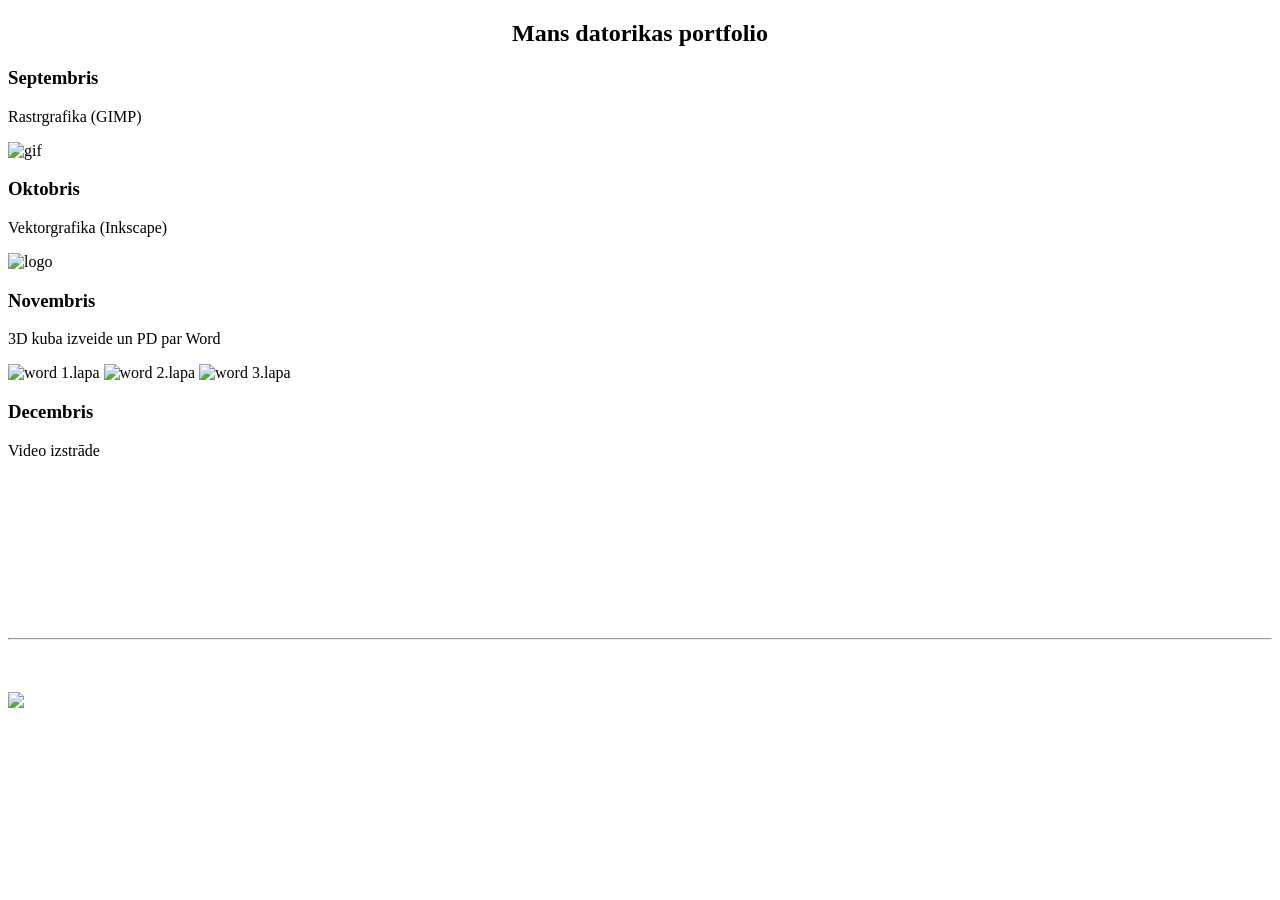
==== index.html @ 6e6425d8 "izdaru commit darbibu" ====
<!DOCTYPE html>
<!--
Click nbfs://nbhost/SystemFileSystem/Templates/Licenses/license-default.txt to change this license
Click nbfs://nbhost/SystemFileSystem/Templates/Other/html.html to edit this template
-->
<html>
    <head>

    <link rel="stylesheet" href="newcss.css">
        <title>Mans datorikas portfolio</title>
        <meta charset="UTF-8">
        <meta name="viewport" content="width=device-width, initial-scale=1.0">
    </head>
    <body>
        
        <h2 style="text-align:center">Mans datorikas portfolio</h2>

<div class="timeline">
    <div class="timeline-container left">
        <div class="content">
            <h3>Septembris</h3>
            <p>Rastrgrafika (GIMP)</p><img src="images/gif.gif" width="250px" alt="gif">
        </div>
    </div>
    <div class="timeline-container right">
        <div class="content">
            <h3>Oktobris</h3>
            <p>Vektorgrafika (Inkscape)</p><img src="images/logo.png" width="200"  alt="logo">
        </div>
    </div>
    <div class="timeline-container left">
        <div class="content">
            <h3>Novembris</h3>
            <p>3D kuba izveide un PD par Word</p><img src="images/word1.png" height="250" alt="word 1.lapa">
        <img src="images/word2.png" height="250" alt="word 2.lapa"> 
        
        <img src="images/word3.png" height="250" alt="word 3.lapa"> </div>
    </div>
    <div class="timeline-container right">
        <div class="content">
            <h3>Decembris</h3>
            <p>Video izstrāde</p><iframe width="250"  src="https://www.youtube.com/embed/1aHmJi99iUU?si=oRQ1Y1-59w61WzuI" title="YouTube video player" frameborder="0" allow="accelerometer; autoplay; clipboard-write; encrypted-media; gyroscope; picture-in-picture; web-share" referrerpolicy="strict-origin-when-cross-origin" allowfullscreen></iframe>
        
        </div>
    </div>
</div>
        <hr>
        <p>
        <br><br>
            <a href="otrais.html"> <img src="images/r.png" width="500"></a>
        </p>
        
        
    </body>
</html>
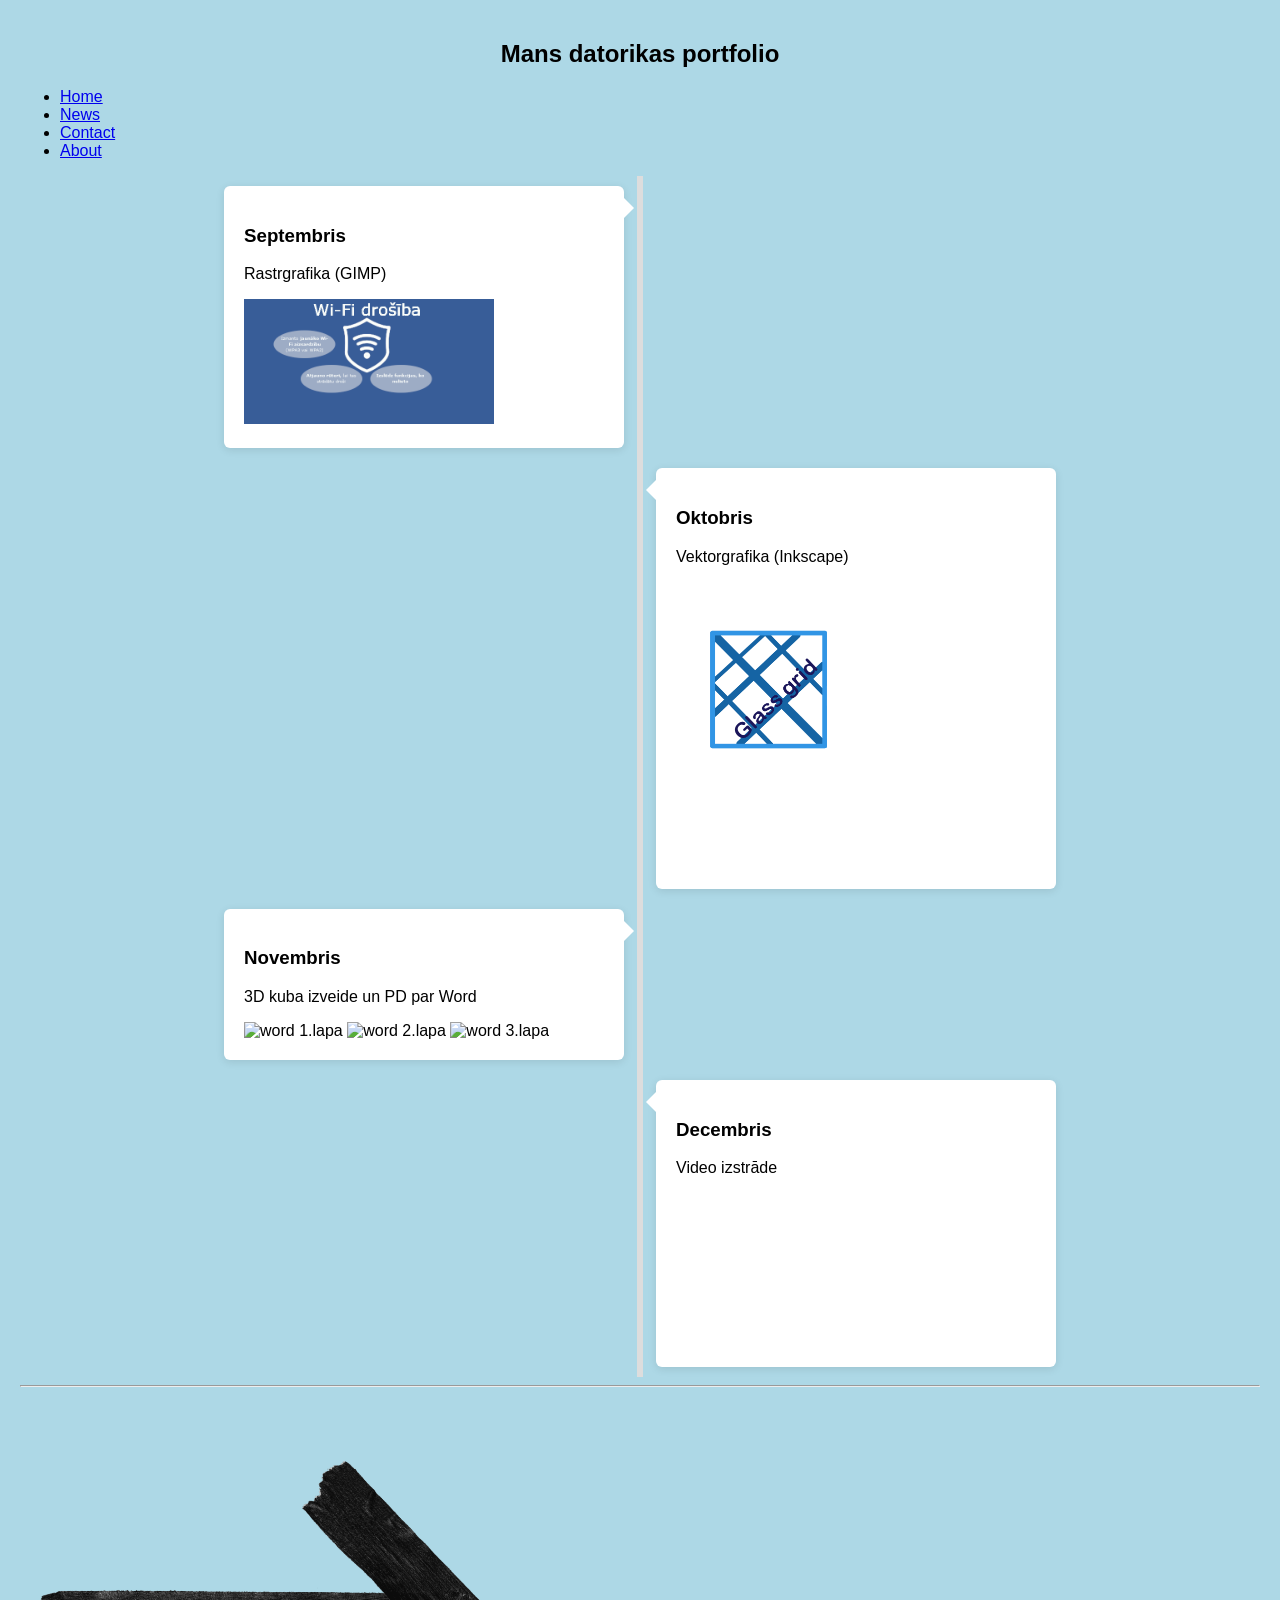
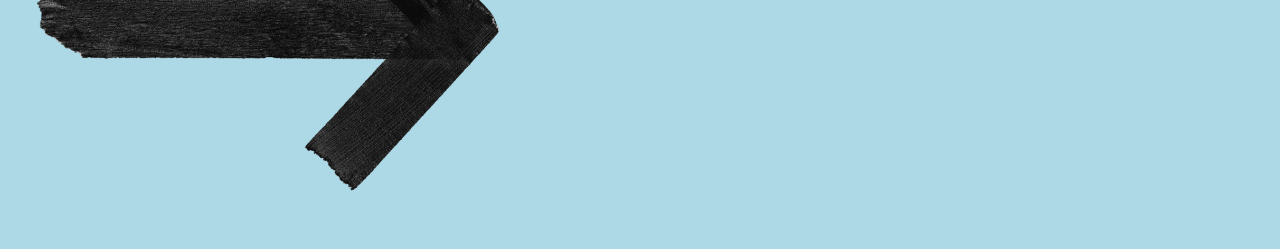
==== commit 0f9d6265: "izdaru commit darbibu" ====
--- a/index.html
+++ b/index.html
@@ -14,7 +14,12 @@
     <body>
         
         <h2 style="text-align:center">Mans datorikas portfolio</h2>
-
+<ul>
+  <li><a href="#home">Home</a></li>
+  <li><a href="#news">News</a></li>
+  <li><a href="#contact">Contact</a></li>
+  <li><a href="#about">About</a></li>
+</ul>
 <div class="timeline">
     <div class="timeline-container left">
         <div class="content">
--- a/newcss.css
+++ b/newcss.css
@@ -0,0 +1,139 @@
+/*
+Click nbfs://nbhost/SystemFileSystem/Templates/Licenses/license-default.txt to change this license
+Click nbfs://nbhost/SystemFileSystem/Templates/ClientSide/css.css to edit this template
+*/
+/* 
+    Created on : Feb 20, 2026, 12:49:36 PM
+    Author     : kpandare
+*/
+    body {
+        font-family: Arial, sans-serif;
+        background: lightblue;
+        margin: 0;
+        padding: 20px;
+    }
+
+    .timeline {
+        position: relative;
+        max-width: 800px;
+        margin: auto;
+    }
+
+    /* Vertical line */
+    .timeline::after {
+        content: '';
+        position: absolute;
+        width: 6px;
+        background-color: #ddd;
+        top: 0;
+        bottom: 0;
+        left: 50%;
+        margin-left: -3px;
+    }
+
+    /* Timeline container */
+    .timeline-container {
+        padding: 10px 40px;
+        position: relative;
+        background-color: inherit;
+        width: 50%;
+    }
+
+   
+
+    /* Left side */
+    .left {
+        left: -7%;
+    }
+
+    /* Right side */
+    .right {
+        left: 47%;
+    }
+
+    /* Arrows */
+    .left::before {
+        content: " ";
+        height: 0;
+        position: absolute;
+        top: 22px;
+        width: 0;
+        z-index: 1;
+        right: 30px;
+        border: medium solid white;
+        border-width: 10px 0 10px 10px;
+        border-color: transparent transparent transparent white;
+    }
+
+    .right::before {
+        content: " ";
+        height: 0;
+        position: absolute;
+        top: 22px;
+        width: 0;
+        z-index: 1;
+        left: 30px;
+        border: medium solid white;
+        border-width: 10px 10px 10px 0;
+        border-color: transparent white transparent transparent;
+    }
+
+    /* Content box */
+    .content {
+        padding: 20px;
+        background-color: white;
+        position: relative;
+        border-radius: 6px;
+        box-shadow: 0 2px 8px rgba(0,0,0,0.1);
+    }
+
+    /* Responsive design */
+    @media screen and (max-width: 600px) {
+        .timeline::after {
+            left: 31px;
+        }
+
+        .timeline-container {
+            width: 100%;
+            padding-left: 70px;
+            padding-right: 25px;
+        }
+
+        .timeline-container::after {
+            left: 15px;
+        }
+
+        .left::before, .right::before {
+            left: 60px;
+            border: medium solid white;
+            border-width: 10px 10px 10px 0;
+            border-color: transparent white transparent transparent;
+        }
+
+        .right {
+            left: 0%;
+        }
+    ul {
+  list-style-type: none;
+  margin: 0;
+  padding: 0;
+  overflow: hidden;
+  background-color: #333333;
+}
+
+ul li {
+  float: left;
+}
+
+ul li a {
+  display: block;
+  color: white;
+  text-align: center;
+  padding: 14px 16px;
+  text-decoration: none;
+}
+
+ul li a:hover {
+  background-color: #111111;
+}
+
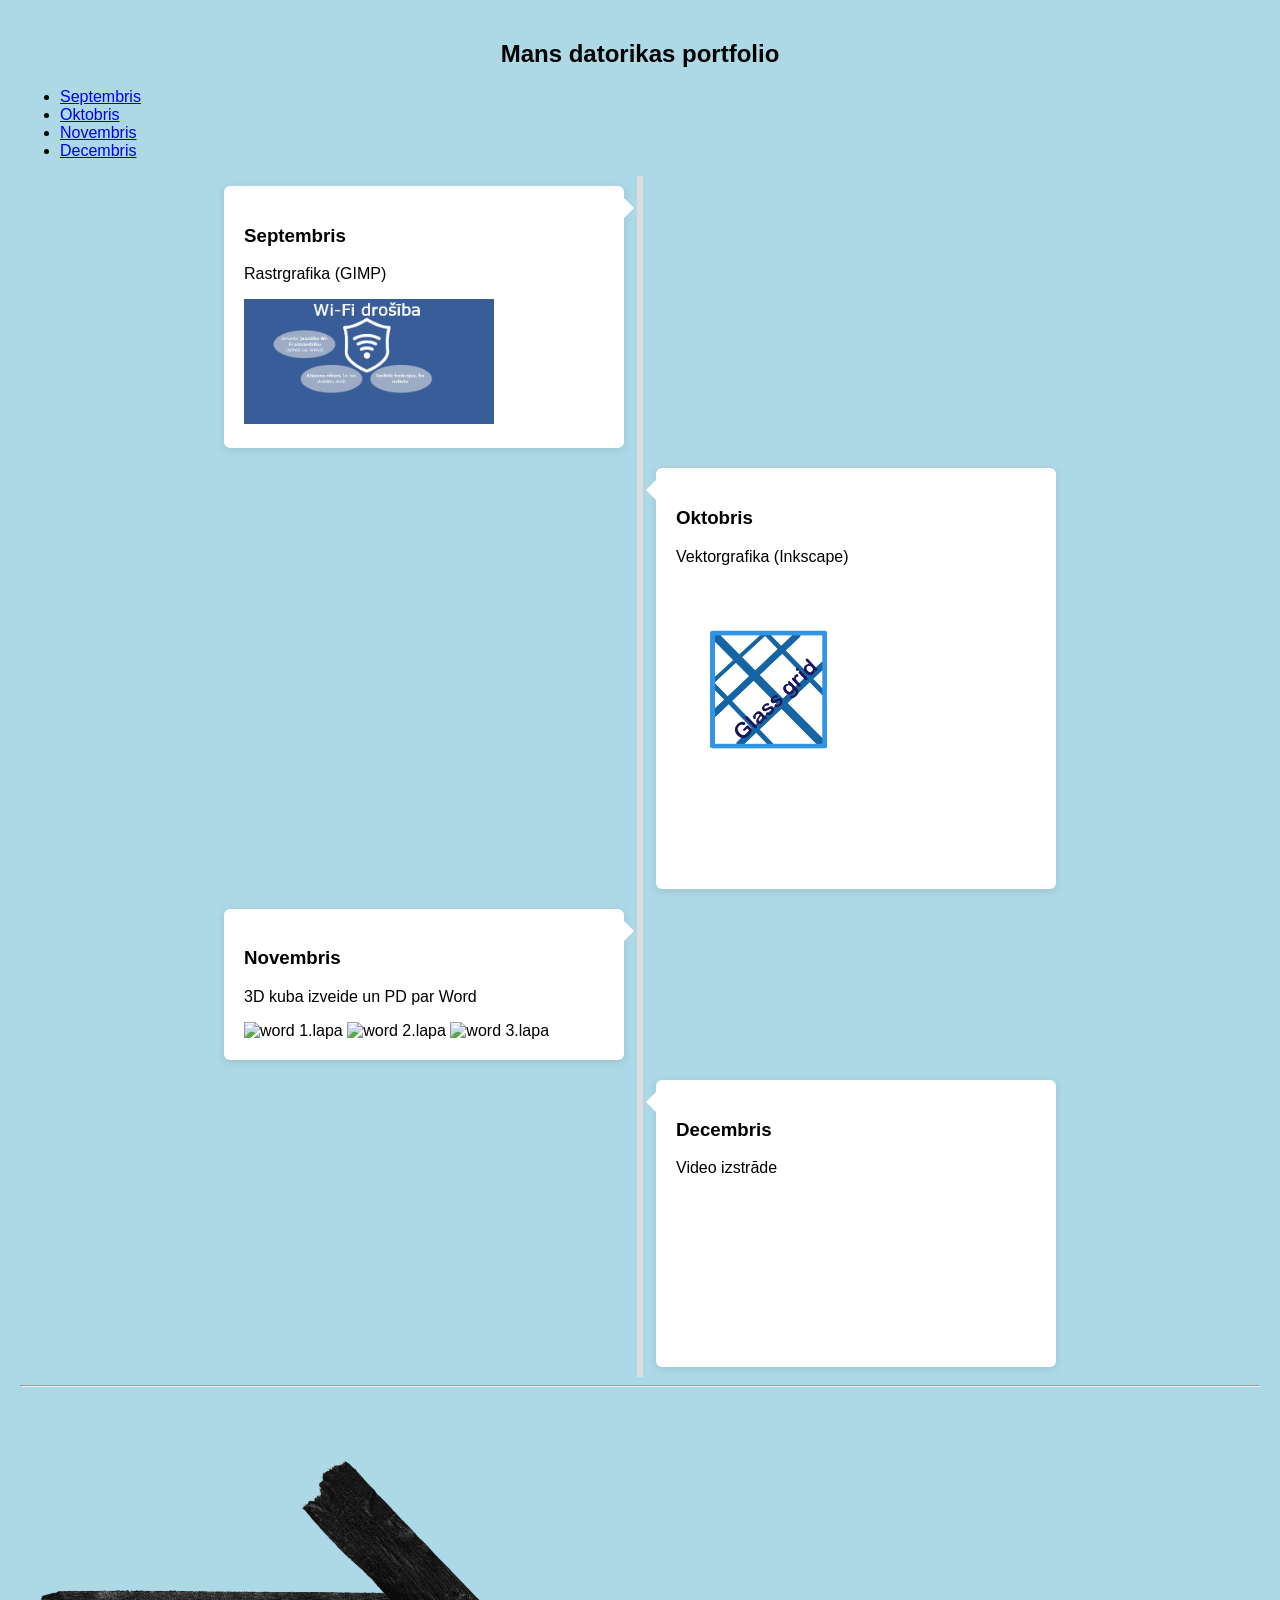
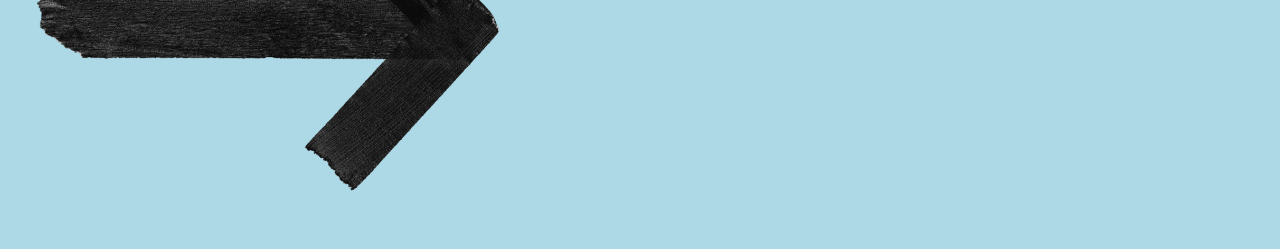
==== commit 302e10aa: "izdaru commit darbibu" ====
--- a/index.html
+++ b/index.html
@@ -15,10 +15,10 @@
         
         <h2 style="text-align:center">Mans datorikas portfolio</h2>
 <ul>
-  <li><a href="#home">Home</a></li>
-  <li><a href="#news">News</a></li>
-  <li><a href="#contact">Contact</a></li>
-  <li><a href="#about">About</a></li>
+  <li><a href="#home">Septembris</a></li>
+  <li><a href="#news">Oktobris</a></li>
+  <li><a href="#contact">Novembris</a></li>
+  <li><a href="#about">Decembris</a></li>
 </ul>
 <div class="timeline">
     <div class="timeline-container left">
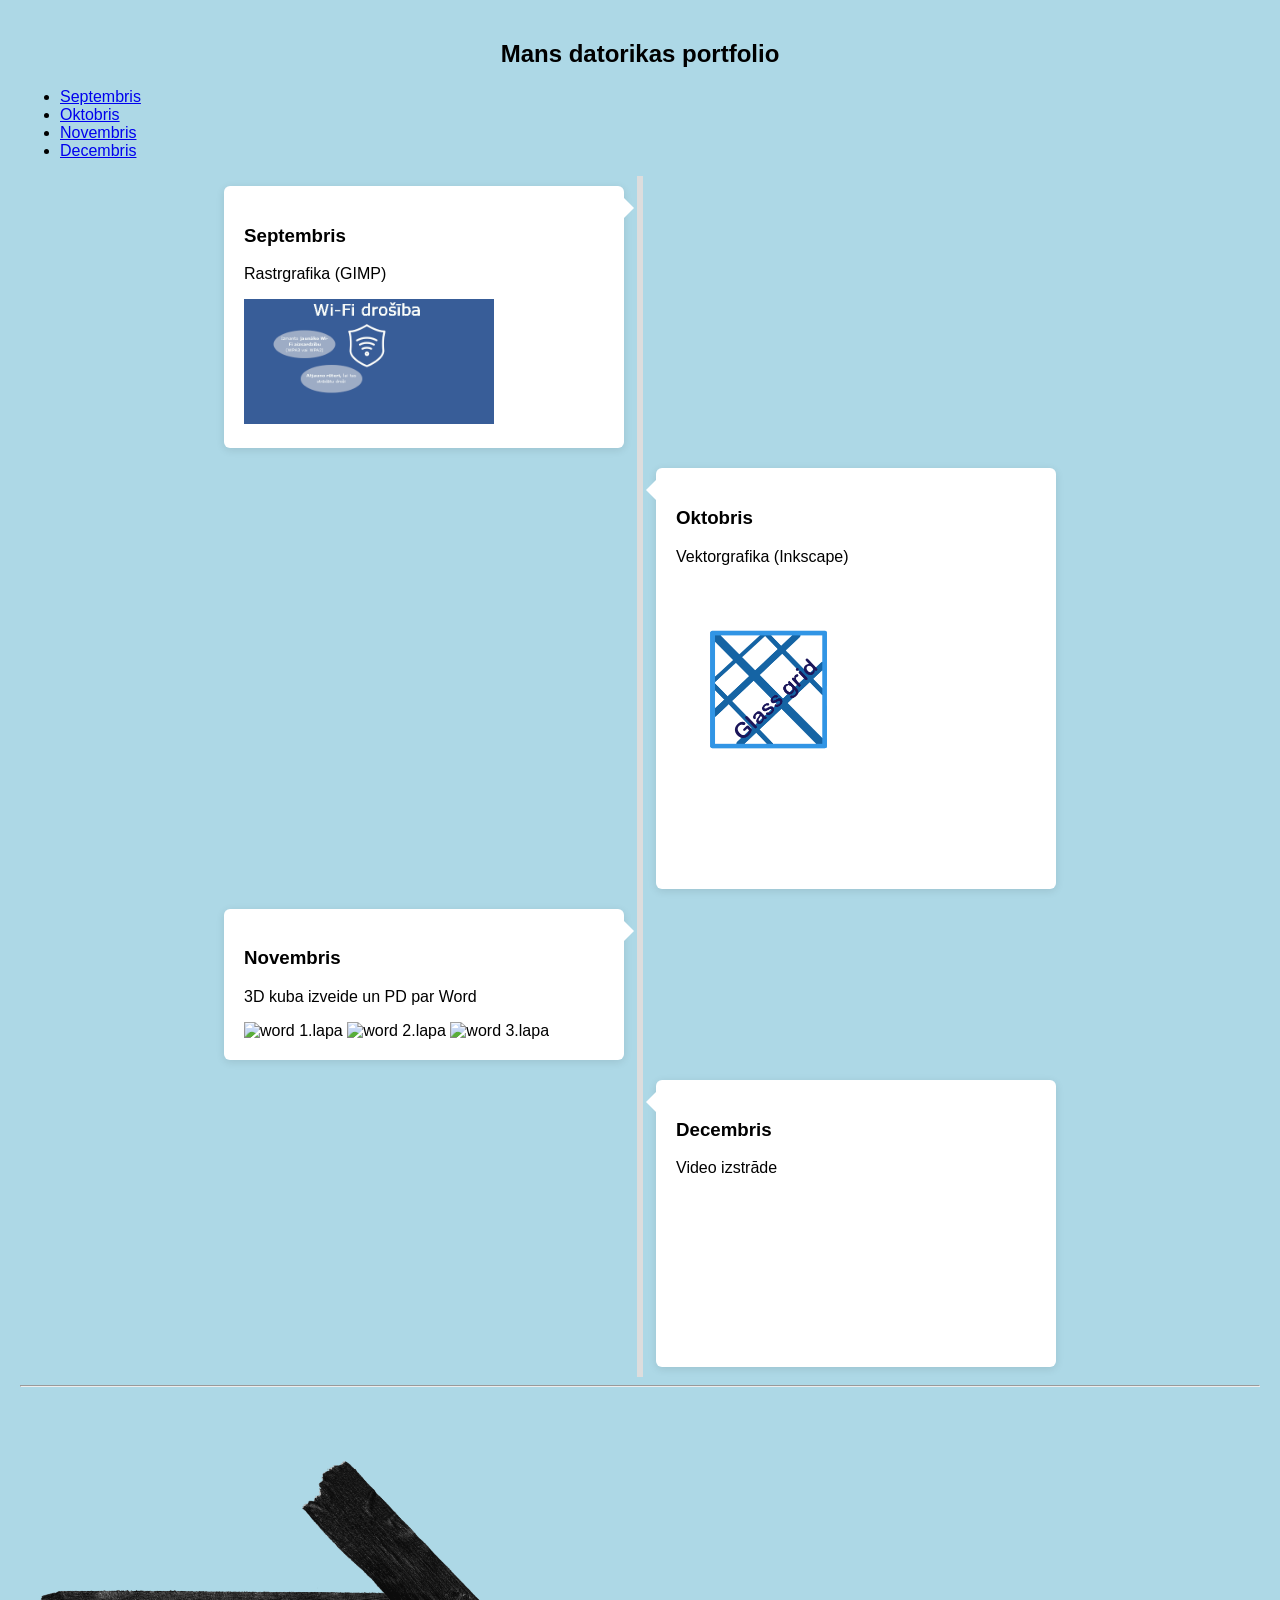
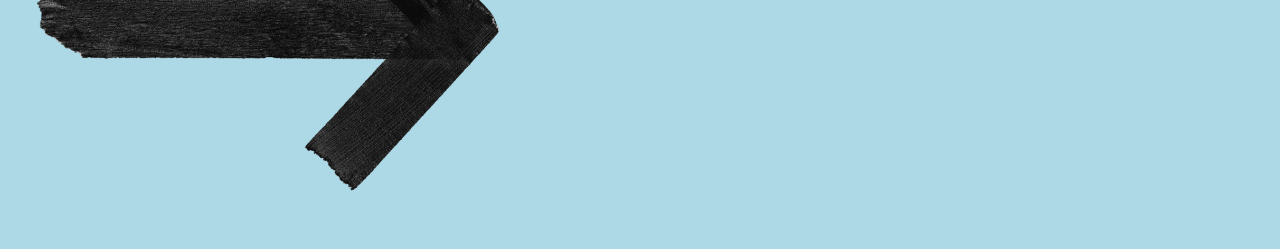
==== commit a890595f: "izdaru commit darbibu" ====
--- a/index.html
+++ b/index.html
@@ -15,27 +15,27 @@
         
         <h2 style="text-align:center">Mans datorikas portfolio</h2>
 <ul>
-  <li><a href="#home">Septembris</a></li>
-  <li><a href="#news">Oktobris</a></li>
-  <li><a href="#contact">Novembris</a></li>
-  <li><a href="#about">Decembris</a></li>
+  <li><a href="#septembris">Septembris</a></li>
+  <li><a href="#oktobris">Oktobris</a></li>
+  <li><a href="#novembris">Novembris</a></li>
+  <li><a href="#decembris">Decembris</a></li>
 </ul>
 <div class="timeline">
     <div class="timeline-container left">
         <div class="content">
-            <h3>Septembris</h3>
+            <h3 id="#septembris">Septembris</h3>
             <p>Rastrgrafika (GIMP)</p><img src="images/gif.gif" width="250px" alt="gif">
         </div>
     </div>
     <div class="timeline-container right">
         <div class="content">
-            <h3>Oktobris</h3>
+            <h3 id="#oktobris">Oktobris</h3>
             <p>Vektorgrafika (Inkscape)</p><img src="images/logo.png" width="200"  alt="logo">
         </div>
     </div>
     <div class="timeline-container left">
         <div class="content">
-            <h3>Novembris</h3>
+            <h3 id="#novembris">Novembris</h3>
             <p>3D kuba izveide un PD par Word</p><img src="images/word1.png" height="250" alt="word 1.lapa">
         <img src="images/word2.png" height="250" alt="word 2.lapa"> 
         
@@ -43,7 +43,7 @@
     </div>
     <div class="timeline-container right">
         <div class="content">
-            <h3>Decembris</h3>
+            <h3 id="#decembris">Decembris</h3>
             <p>Video izstrāde</p><iframe width="250"  src="https://www.youtube.com/embed/1aHmJi99iUU?si=oRQ1Y1-59w61WzuI" title="YouTube video player" frameborder="0" allow="accelerometer; autoplay; clipboard-write; encrypted-media; gyroscope; picture-in-picture; web-share" referrerpolicy="strict-origin-when-cross-origin" allowfullscreen></iframe>
         
         </div>
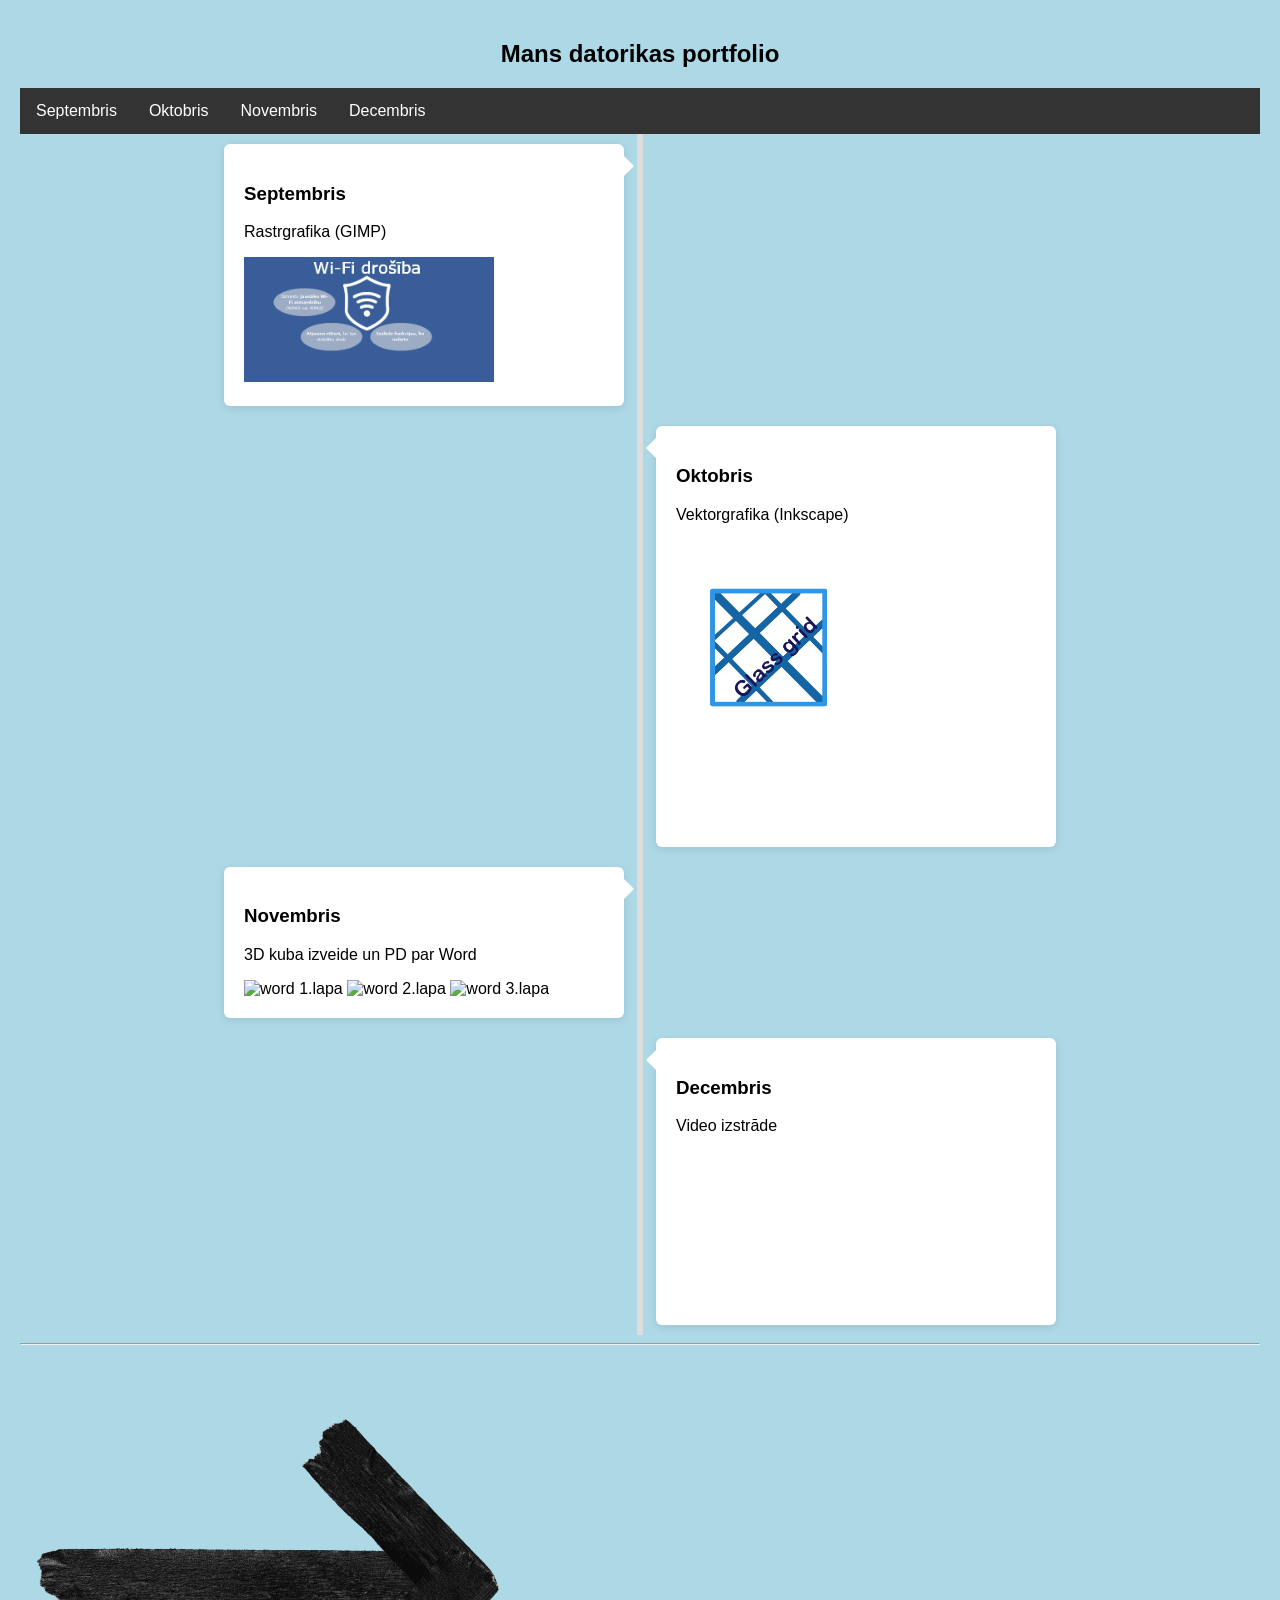
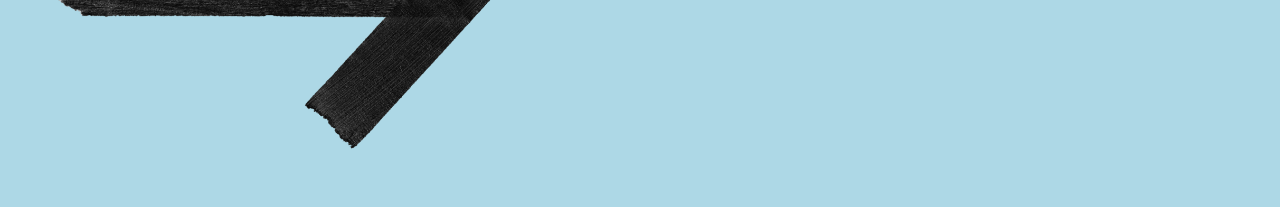
==== commit 5ce00138: "izdaru commit darbibu" ====
--- a/index.html
+++ b/index.html
@@ -10,6 +10,30 @@
         <title>Mans datorikas portfolio</title>
         <meta charset="UTF-8">
         <meta name="viewport" content="width=device-width, initial-scale=1.0">
+        <style>
+        ul {
+  list-style-type: none;
+  margin: 0;
+  padding: 0;
+  overflow: hidden;
+  background-color: #333333;
+}
+
+ul li {
+  float: left;
+}
+
+ul li a {
+  display: block;
+  color: white;
+  text-align: center;
+  padding: 14px 16px;
+  text-decoration: none;
+}
+
+ul li a:hover {
+  background-color: #111111;
+}align-content: </style>
     </head>
     <body>
         
--- a/newcss.css
+++ b/newcss.css
@@ -113,7 +113,7 @@
         .right {
             left: 0%;
         }
-    ul {
+ ul {
   list-style-type: none;
   margin: 0;
   padding: 0;
